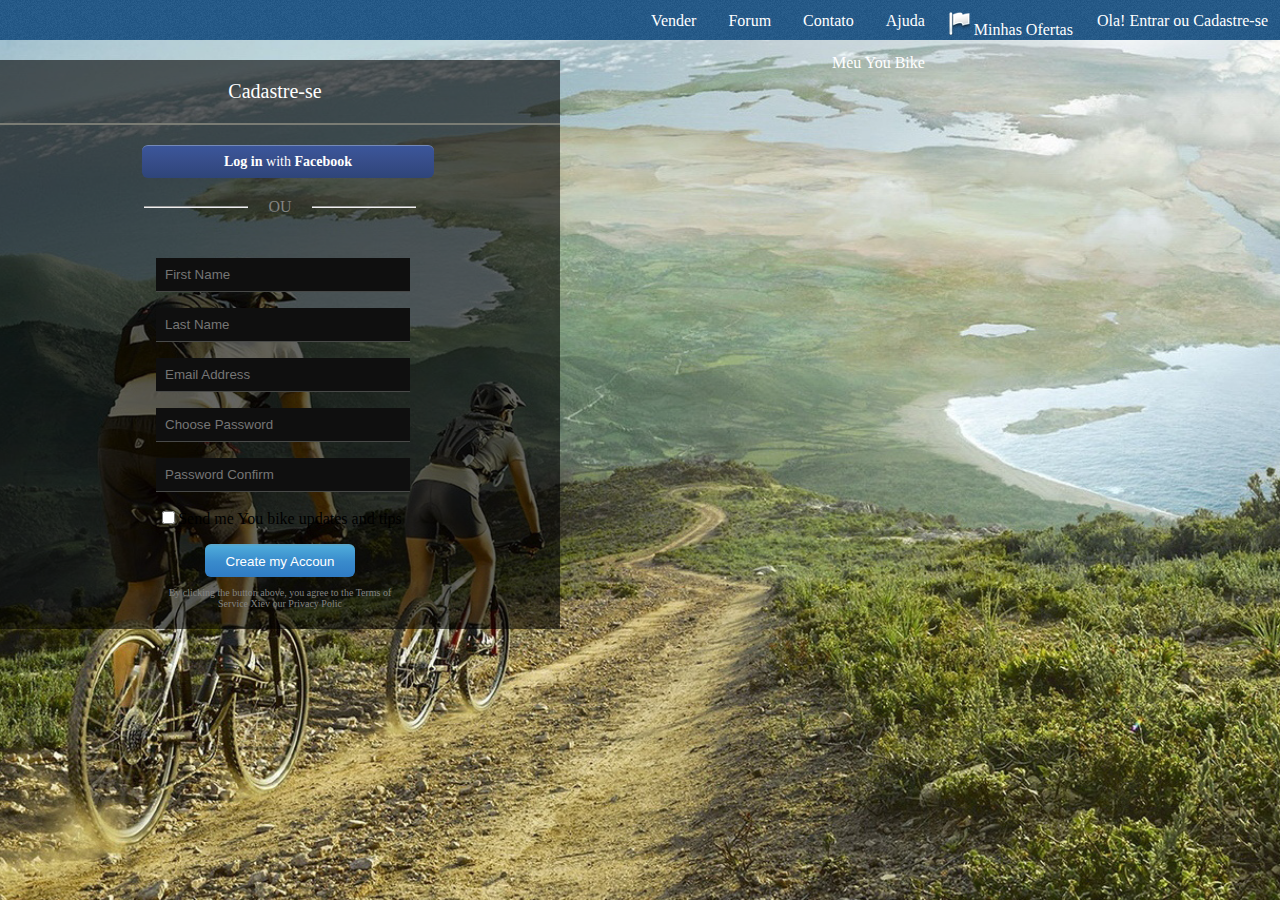
==== homework5/index.html @ c9687ea3 "initial commit" ====
<!DOCTYPE html>
<html lang="en">

<head>
    <meta charset="UTF-8">
    <meta name="viewport" content="width=device-width, initial-scale=1.0">
    <meta http-equiv="X-UA-Compatible" content="ie=edge">
    <title>Cadastre</title>
</head>
<link rel="stylesheet" href="css/normalize.css">
<link rel="stylesheet" href="css/style.css">

<body>
    <!-- heade -->
    <header>
        <nav class="navi">
            <ul class="buttons2">
                <li><a href="#">Ola! Entrar ou Cadastre-se</a></li>
                <li class="fleg">
                    <a href="#"><img src="image/fleg.png" alt=""> Minhas Ofertas</a>
                </li>
            </ul>
            <ul class="buttons">
                <li><a href="#"> Ajuda </a></li>
                <li><a href="#">Contato   </a></li>
                <li><a href="#"> Forum </a></li>
                <li><a href="#">Vender </a></li>
                <li><a href="#">Meu You Bike</a></li>
            </ul>
        </nav>
    </header>
    <!-- header -->
    <!-- block -->
    <div clas="centerblock">
        <div class="block">
            <p class="blockname">Cadastre-se</p>
            <form action="">
                <div class="facebook">
                    <a href="https://www.facebook.com/alain.tsyparska "><span>Log in</span> with <span> Facebook</span></a>
                </div>
                <fieldset>
                    <legend>OU</legend>
                    <p><input type="text" class="text" placeholder="First Name"></p>
                    <p><input type="text" class="text" placeholder="Last Name"></p>
                    <p><input type="text" class="text" placeholder="Email Address"></p>
                    <p><input type="text" class="text" placeholder="Choose Password"></p>
                    <p><input type="text" class="text" placeholder="Password Confirm"></p>
                    <p><input type="checkbox" class="checkbox"><label for="checkbox">Send me You bike updates and tips</label></p>
                    <button type="button" name="button" class="button">Create my Accoun</button>
                    <p class="text1"> By clicking the button above, you agree to the Terms of Service Xiev our Privacy Polic</p>
                    <!-- <p class="text1">Xiev our Privacy Policy</p> -->
                </fieldset>
            </form>
        </div>
    </div>
</body>
---- homework5/css/style.css ----
body {
    margin: 0;
    padding: 0;
    background: url(../image/backphoto.png) no-repeat center center fixed;
    background-size: 100%;
}

header {
    margin: 0;
    padding: 0;
    height: 40px;
    background-color: #074c89;
    background-image: url([data-uri]);
}

.navi {
    width: 750px;
    display: block;
    float: right;
}

.navi ul {
    list-style-type: none;
    margin: 0;
    padding: 0;
}

.navi li {
    float: right;
}


/*.buttons {
    width: 387px;
}

.buttons2 {
    width: 372px;
    clear: both;
}*/

.buttons li a {
    display: block;
    color: white;
    text-align: center;
    padding: 12px;
    padding-left: 20px;
    text-decoration: none;
}

.buttons2 li a {
    display: block;
    color: white;
    text-align: center;
    padding: 12px;
    text-decoration: none;
}


/*.fleg:before {
    vertical-align: middle;
    display: list-item;
    width: 21px;
    height: 23px;
}*/

a:hover, a:active {
    color: #4eabda;
}


/*block*/

.centerblock {
    width: 100%;
    height: 100%;
    position: fixed;
    top: 0;
    left: 0;
    display: flex;
    align-items: center;
    justify-content: center;
    overflow: auto;
}

.block {
    width: 560px;
    background-color: rgba(0, 0, 0, 0.6);
}

.blockname {
    text-align: center;
    padding: 20px;
    color: #ffffff;
    font-size: 20px;
    border-bottom: 2px solid #7a7c74;
}


/*facebook*/

.facebook {
    width: 276px;
    border-top: 1px solid#758ab7;
    display: inline-block;
    padding: 8px;
    text-decoration: none;
    background-color: #354b87;
    font-size: 14px;
    border-radius: 6px;
    text-align: center;
    background: linear-gradient(#3b569b, #374d89, #2e4579);
}

.facebook a {
    color: #ffffff;
    text-decoration: none;
    font-size: 14px;
}

span {
    font-weight: bold;
}


/*form*/

form {
    width: 276px;
    margin: 0 auto;
}

fieldset {
    border-left: none;
    border-right: none;
    border-bottom: none;
    text-align: center;
}

legend {
    padding: 20px;
    color: #838482;
    border-color: #838482;
}

.text {
    border: none;
    border-bottom: 1px solid #484948;
    width: 95%;
    padding-left: 20px;
    padding: 9px;
    background: #0f0f0f;
}

.text:focus, .text :hover {
    border: 1px solid #1e4b76;
    background: #1b5288;
    box-shadow: 8px 8px 8px 8px rgba(0, 0, 255);
}

.checkbox {
    color: #7a7c74;
}

.button {
    width: 150px;
    border: none;
    color: #ffffff;
    border-top: 2px solid #59a6ca;
    border-radius: 6px;
    background: linear-gradient( #4eabda, #398bcc, #2f7bc4);
    padding: 8px;
}

.text1 {
    color: #838482;
    font-size: 10px;
}

font-size: 10px;

}
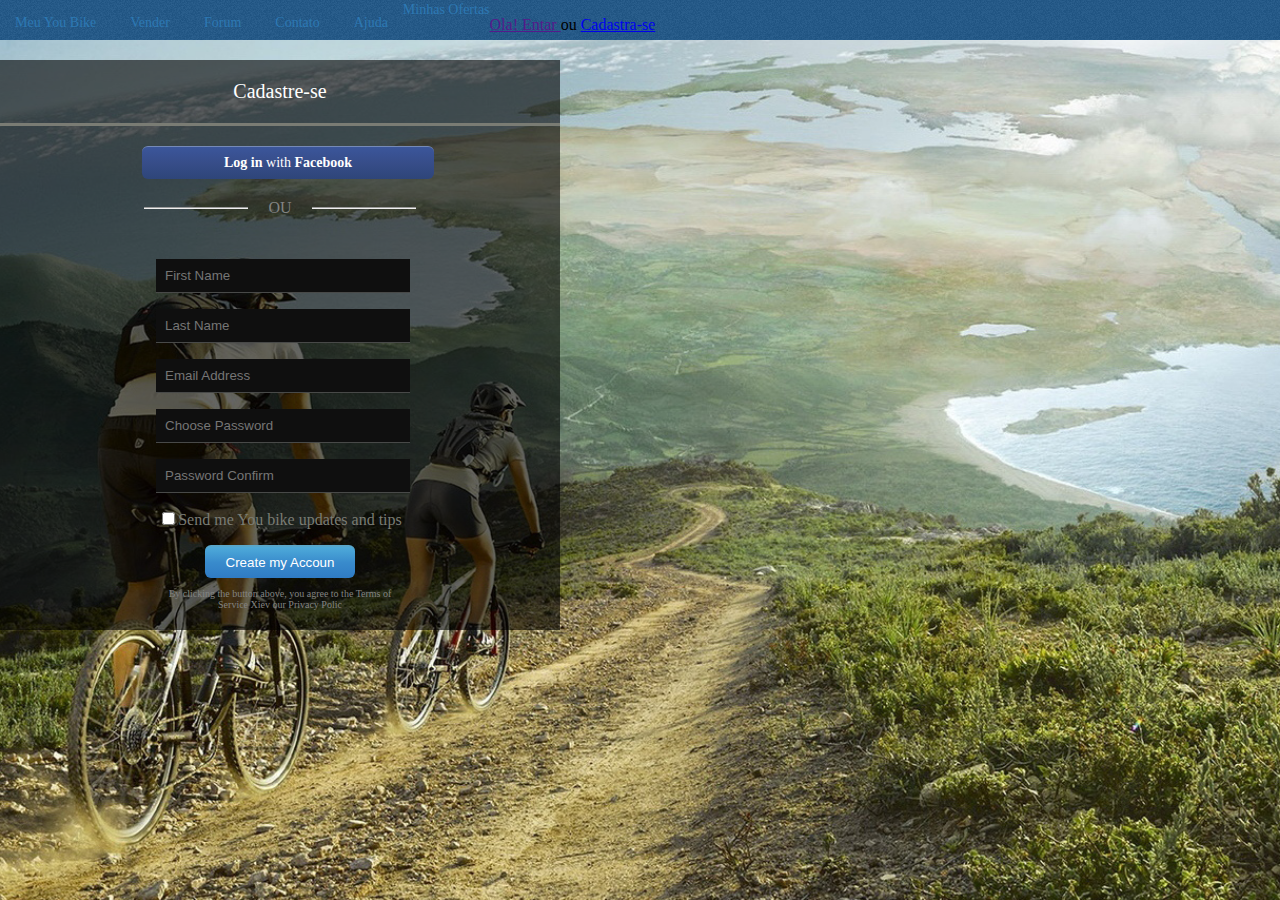
==== commit 9c02eb4d: "initial commit" ====
--- a/homework5/index.html
+++ b/homework5/index.html
@@ -13,21 +13,23 @@
 <body>
     <!-- heade -->
     <header>
-        <nav class="navi">
-            <ul class="buttons2">
-                <li><a href="#">Ola! Entrar ou Cadastre-se</a></li>
-                <li class="fleg">
-                    <a href="#"><img src="image/fleg.png" alt=""> Minhas Ofertas</a>
-                </li>
-            </ul>
-            <ul class="buttons">
-                <li><a href="#"> Ajuda </a></li>
-                <li><a href="#">Contato   </a></li>
-                <li><a href="#"> Forum </a></li>
-                <li><a href="#">Vender </a></li>
-                <li><a href="#">Meu You Bike</a></li>
-            </ul>
-        </nav>
+        <ul class="buttons">
+            <li><a href="#">Meu You Bike</a></li>
+            <li><a href="#">Vender </a></li>
+            <li><a href="#"> Forum </a></li>
+            <li><a href="#">Contato   </a></li>
+            <li><a href="#"> Ajuda </a></li>
+        </ul>
+        <div class=buttons1>
+            <a href="#">Minhas Ofertas</a>
+            <!-- <img src="image/fleg.png" alt="1"> -->
+        </div>
+        <div class="buttons2">
+            <a href="">
+                <p>Ola! <a href=""> Entar </a> ou <a href="#">Cadastra-se</a></p>
+            </a>
+        </div>
+
     </header>
     <!-- header -->
     <!-- block -->
@@ -45,10 +47,9 @@
                     <p><input type="text" class="text" placeholder="Email Address"></p>
                     <p><input type="text" class="text" placeholder="Choose Password"></p>
                     <p><input type="text" class="text" placeholder="Password Confirm"></p>
-                    <p><input type="checkbox" class="checkbox"><label for="checkbox">Send me You bike updates and tips</label></p>
+                    <p><input type="checkbox" class="checkbox"><label>Send me You bike updates and tips</label></p>
                     <button type="button" name="button" class="button">Create my Accoun</button>
                     <p class="text1"> By clicking the button above, you agree to the Terms of Service Xiev our Privacy Polic</p>
-                    <!-- <p class="text1">Xiev our Privacy Policy</p> -->
                 </fieldset>
             </form>
         </div>
--- a/homework5/css/style.css
+++ b/homework5/css/style.css
@@ -9,63 +9,72 @@
     margin: 0;
     padding: 0;
     height: 40px;
+    display: flex;
     background-color: #074c89;
     background-image: url([data-uri]);
 }
 
-.navi {
-    width: 750px;
-    display: block;
-    float: right;
-}
 
-.navi ul {
-    list-style-type: none;
+/*headerleft*/
+
+.buttons {
     margin: 0;
     padding: 0;
 }
 
-.navi li {
-    float: right;
+.buttons li {
+    display: inline-flex;
+    padding: 15px;
 }
 
-
-/*.buttons {
-    width: 387px;
+.buttons a {
+    text-decoration: none;
+    font-size: 14px;
+    color: #2d79b4;
 }
 
-.buttons2 {
-    width: 372px;
-    clear: both;
-}*/
-
-.buttons li a {
+.button li a {
     display: block;
-    color: white;
-    text-align: center;
-    padding: 12px;
-    padding-left: 20px;
-    text-decoration: none;
 }
 
-.buttons2 li a {
-    display: block;
-    color: white;
-    text-align: center;
-    padding: 12px;
+.button li a :hover .button li a :active {
+    border: 1px solid #ffffff;
+    background: #4eabda;
+    color: #ffffff;
+    box-shadow: 8px 8px 8px 8px rgba(0, 0, 255);
+}
+
+..buttons2 a li {
     text-decoration: none;
 }
 
 
-/*.fleg:before {
-    vertical-align: middle;
-    display: list-item;
-    width: 21px;
-    height: 23px;
+/*headerright*/
+
+.buttons1 {
+    margin: 0;
+    padding: 0;
+}
+
+.buttons1 li {
+    display: inline-flex;
+    padding: 30px;
+}
+
+.buttons1 a {
+    text-decoration: none;
+    color: #2d79b4;
+    font-size: 14px;
+}
+
+
+/*img {
+    vertical-align: text-top;
+    margin: 5px;
 }*/
 
-a:hover, a:active {
-    color: #4eabda;
+.buttons1 li a {
+    display: block;
 }
 
 
@@ -93,7 +102,7 @@
     padding: 20px;
     color: #ffffff;
     font-size: 20px;
-    border-bottom: 2px solid #7a7c74;
+    border-bottom: 3px solid #7a7c74;
 }
 
 
@@ -158,7 +167,7 @@
     box-shadow: 8px 8px 8px 8px rgba(0, 0, 255);
 }
 
-.checkbox {
+label {
     color: #7a7c74;
 }
 
@@ -176,7 +185,3 @@
     color: #838482;
     font-size: 10px;
 }
-
-font-size: 10px;
-
-}
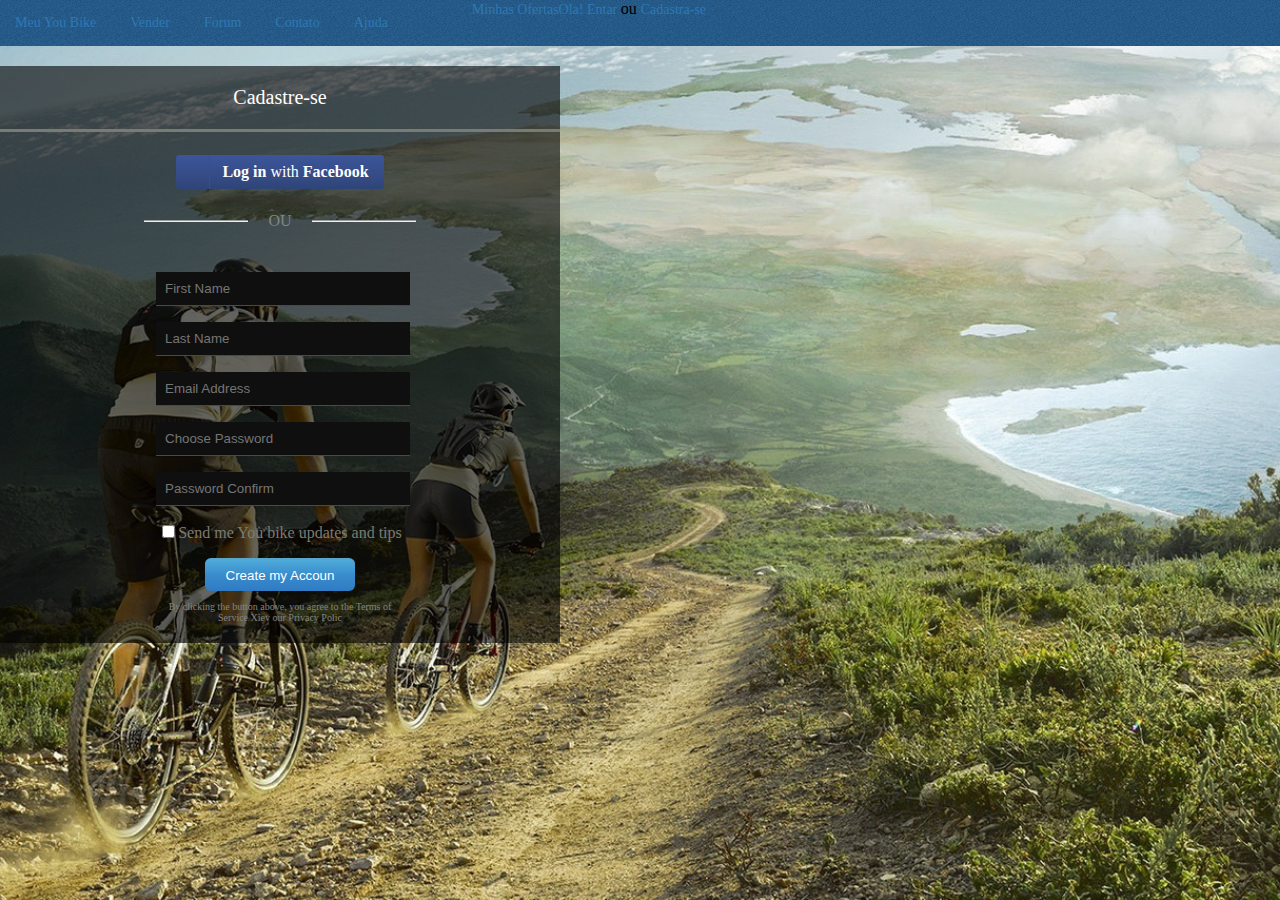
==== commit 626f7756: "initial commit" ====
--- a/homework5/index.html
+++ b/homework5/index.html
@@ -7,6 +7,7 @@
     <meta http-equiv="X-UA-Compatible" content="ie=edge">
     <title>Cadastre</title>
 </head>
+<link rel="stylesheet" href="css/font-awesome.min.css">
 <link rel="stylesheet" href="css/normalize.css">
 <link rel="stylesheet" href="css/style.css">
 
@@ -21,15 +22,12 @@
             <li><a href="#"> Ajuda </a></li>
         </ul>
         <div class=buttons1>
-            <a href="#">Minhas Ofertas</a>
-            <!-- <img src="image/fleg.png" alt="1"> -->
+            <a href="#"><i class="fa fa-flag fa-2x pull-left"></i>Minhas Ofertas </a>
         </div>
         <div class="buttons2">
-            <a href="">
-                <p>Ola! <a href=""> Entar </a> ou <a href="#">Cadastra-se</a></p>
+            <a href="#">Ola! <a href=""> Entar </a> ou <a href="#">Cadastra-se</a>
             </a>
         </div>
-
     </header>
     <!-- header -->
     <!-- block -->
@@ -37,8 +35,8 @@
         <div class="block">
             <p class="blockname">Cadastre-se</p>
             <form action="">
-                <div class="facebook">
-                    <a href="https://www.facebook.com/alain.tsyparska "><span>Log in</span> with <span> Facebook</span></a>
+                <div class="face">
+                    <a href="https://www.facebook.com/alain.tsyparska"><i class="fa fa-facebook" aria-hidden="true" class="fa fa-angle-right" aria-hidden="true"><span>Log in</span> with <span> Facebook</span></i></a>
                 </div>
                 <fieldset>
                     <legend>OU</legend>
--- a/homework5/css/style.css
+++ b/homework5/css/style.css
@@ -8,7 +8,6 @@
 header {
     margin: 0;
     padding: 0;
-    height: 40px;
     display: flex;
     background-color: #074c89;
     background-image: url([data-uri]);
@@ -67,13 +66,30 @@
     font-size: 14px;
 }
 
-
-/*img {
-    vertical-align: text-top;
-    margin: 5px;
-}*/
-
-.buttons1 li a {
+.buttons2 li a {
+    display: block;
+}
+
+
+/*headerlefy*/
+
+.buttons2 {
+    margin: 0;
+    padding: 0;
+}
+
+.buttons2 li {
+    display: inline-flex;
+    padding: 30px;
+}
+
+.buttons2 a {
+    text-decoration: none;
+    color: #2d79b4;
+    font-size: 14px;
+}
+
+.buttons2 li a {
     display: block;
 }
 
@@ -106,29 +122,67 @@
 }
 
 
-/*facebook*/
-
-.facebook {
-    width: 276px;
-    border-top: 1px solid#758ab7;
-    display: inline-block;
-    padding: 8px;
-    text-decoration: none;
-    background-color: #354b87;
-    font-size: 14px;
-    border-radius: 6px;
+/* Facebook */
+
+.face {
     text-align: center;
-    background: linear-gradient(#3b569b, #374d89, #2e4579);
-}
-
-.facebook a {
-    color: #ffffff;
-    text-decoration: none;
-    font-size: 14px;
 }
 
 span {
     font-weight: bold;
+}
+
+.fa {
+    box-sizing: border-box;
+    position: relative;
+    /* width: 13em;  - apply for fixed size */
+    margin: 0.2em;
+    padding: 0 15px 0 46px;
+    border: none;
+    text-align: left;
+    line-height: 34px;
+    white-space: nowrap;
+    border-radius: 0.2em;
+    font-size: 16px;
+    color: #FFF;
+}
+
+.fa:before {
+    content: "";
+    box-sizing: border-box;
+    position: absolute;
+    top: 0;
+    left: 0;
+    width: 34px;
+    height: 100%;
+}
+
+.fa:focus {
+    outline: none;
+}
+
+.fa:active {
+    box-shadow: inset 0 0 0 32px rgba(0, 0, 0, 0.1);
+}
+
+.fa-facebook {
+    background-color: #4C69BA;
+    background-image: linear-gradient(#3b569b, #374d89, #2e4579);
+    text-shadow: 0 -1px 0 #354C8C;
+}
+
+.fa-facebook:before {
+    border-right: #364e92 1px solid;
+    background: url('https://s3-us-west-2.amazonaws.com/s.cdpn.io/14082/icon_facebook.png') 6px 6px no-repeat;
+}
+
+.fa-angle-right:after {
+    color: #ffffff;
+}
+
+.fa-facebook:hover, .fa-facebook:focus {
+    background-color: #5B7BD5;
+    background-image: linear-gradient(#5B7BD5, #4864B1);
 }
 
 
@@ -181,7 +235,24 @@
     padding: 8px;
 }
 
+.button:hover, .button:focus {
+    background-color: #5B7BD5;
+    background-image: linear-gradient(#5B7BD5, #4864B1);
+}
+
 .text1 {
     color: #838482;
     font-size: 10px;
 }
+
+r-gradient(#5B7BD5, #4864B1);
+
+}
+.text1 {
+    color: #838482;
+    font-size: 10px;
+}
+
+}
+
+}
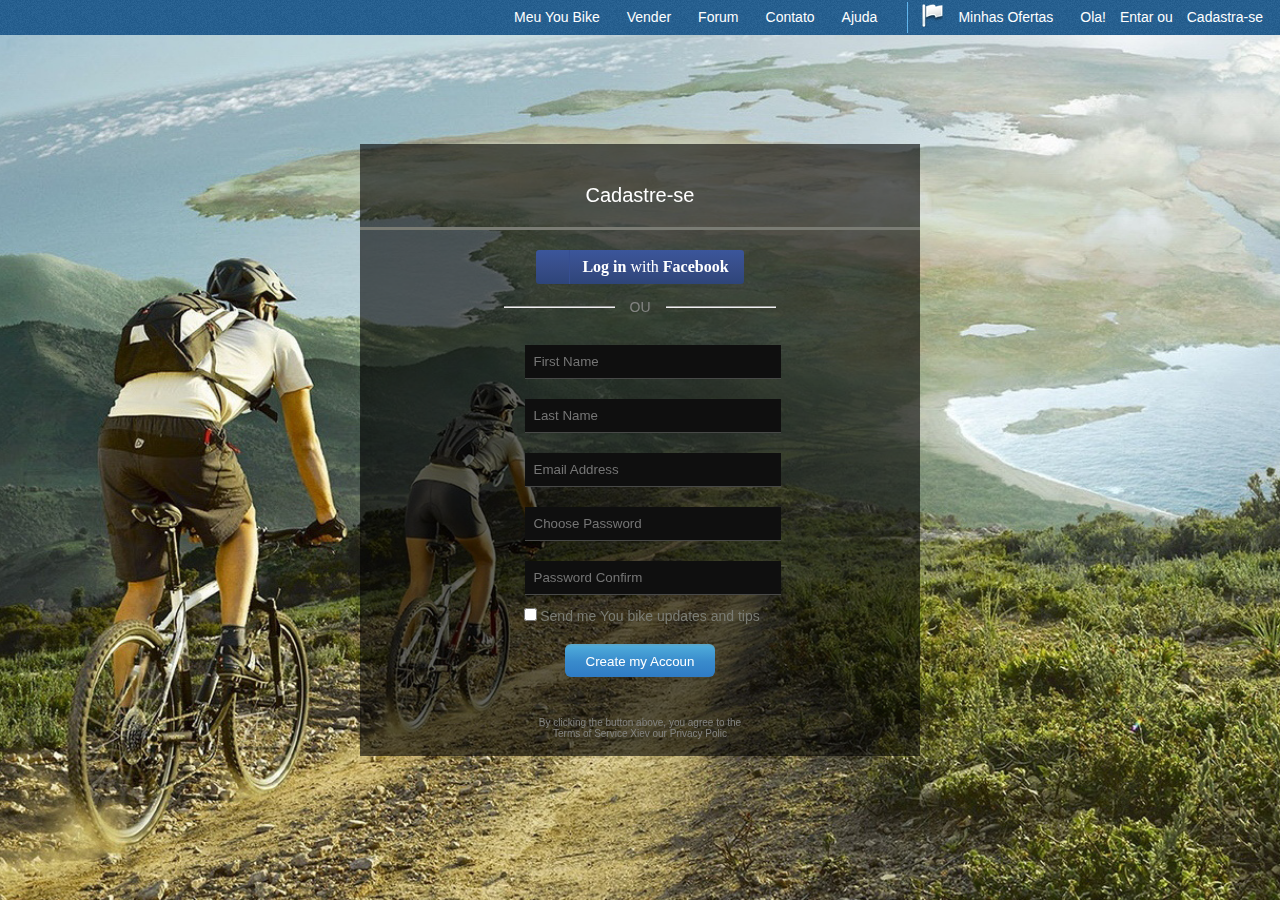
==== commit 1fcd5364: "new commit" ====
--- a/homework5/index.html
+++ b/homework5/index.html
@@ -14,24 +14,24 @@
 <body>
     <!-- heade -->
     <header>
-        <ul class="buttons">
+        <div class="rightmenu1">
+            Ola! <a href=""> Entar </a> ou <a href="#">Cadastra-se</a>
+            </a>
+        </div>
+        <div class="rightmenu2">
+            <a href="#"><img src="image/fleg.png" alt="">Minhas Ofertas </a>
+        </div>
+        <ul class="sitemenu">
             <li><a href="#">Meu You Bike</a></li>
             <li><a href="#">Vender </a></li>
             <li><a href="#"> Forum </a></li>
             <li><a href="#">Contato   </a></li>
             <li><a href="#"> Ajuda </a></li>
         </ul>
-        <div class=buttons1>
-            <a href="#"><i class="fa fa-flag fa-2x pull-left"></i>Minhas Ofertas </a>
-        </div>
-        <div class="buttons2">
-            <a href="#">Ola! <a href=""> Entar </a> ou <a href="#">Cadastra-se</a>
-            </a>
-        </div>
     </header>
     <!-- header -->
     <!-- block -->
-    <div clas="centerblock">
+    <div class="registrationmenu">
         <div class="block">
             <p class="blockname">Cadastre-se</p>
             <form action="">
@@ -40,12 +40,12 @@
                 </div>
                 <fieldset>
                     <legend>OU</legend>
-                    <p><input type="text" class="text" placeholder="First Name"></p>
-                    <p><input type="text" class="text" placeholder="Last Name"></p>
-                    <p><input type="text" class="text" placeholder="Email Address"></p>
-                    <p><input type="text" class="text" placeholder="Choose Password"></p>
-                    <p><input type="text" class="text" placeholder="Password Confirm"></p>
-                    <p><input type="checkbox" class="checkbox"><label>Send me You bike updates and tips</label></p>
+                    <input type="text" class="text" placeholder="First Name">
+                    <input type="text" class="text" placeholder="Last Name">
+                    <input type="text" class="text" placeholder="Email Address">
+                    <input type="text" class="text" placeholder="Choose Password">
+                    <input type="text" class="text" placeholder="Password Confirm">
+                    <input type="checkbox" class="checkbox"><label>Send me You bike updates and tips</label>
                     <button type="button" name="button" class="button">Create my Accoun</button>
                     <p class="text1"> By clicking the button above, you agree to the Terms of Service Xiev our Privacy Polic</p>
                 </fieldset>
--- a/homework5/css/style.css
+++ b/homework5/css/style.css
@@ -1,102 +1,123 @@
+@font-face {
+    font-family: HelveticaNeue;
+    src: url(../font/HelveticaNeue.ttf);
+}
+
 body {
     margin: 0;
     padding: 0;
+    background-size: cover;
+    font-size: 14px;
+    font-family: Helvetica Neue, arial, sans-serif;
+    display: flex;
     background: url(../image/backphoto.png) no-repeat center center fixed;
     background-size: 100%;
+    flex-direction: column;
 }
 
 header {
-    margin: 0;
-    padding: 0;
-    display: flex;
-    background-color: #074c89;
+    display: inline-block;
+    position: relative;
+    width: 100%;
+    background-color: #085494;
+    font-size: 0;
     background-image: url([data-uri]);
 }
 
 
 /*headerleft*/
 
-.buttons {
-    margin: 0;
-    padding: 0;
-}
-
-.buttons li {
-    display: inline-flex;
-    padding: 15px;
-}
-
-.buttons a {
+.rightmenu1, .rightmenu2 {
+    display: inline-block;
+    list-style: none;
+    font-size: 14px;
+    color: #fff;
+    padding: 0 17px 0 10px;
+}
+
+.sitemenu li {
+    display: inline-block;
+    list-style: none;
+    font-size: 14px;
+    color: #fff;
+}
+
+.sitemenu li {
+    padding: 0 17px 0 10px;
+}
+
+.rightmenu1, .rightmenu2, .sitemenu {
+    float: right;
+    position: relative;
+}
+
+.rightmenu1 a, .rightmenu2 a, .sitemenu a {
+    display: inline-block;
     text-decoration: none;
-    font-size: 14px;
-    color: #2d79b4;
-}
-
-.button li a {
-    display: block;
-}
-
-.button li a :hover .button li a :active {
-    border: 1px solid #ffffff;
-    background: #4eabda;
-    color: #ffffff;
-    box-shadow: 8px 8px 8px 8px rgba(0, 0, 255);
-}
-
-..buttons2 a li {
-    text-decoration: none;
-}
-
-
-/*headerright*/
-
-.buttons1 {
-    margin: 0;
-    padding: 0;
-}
-
-.buttons1 li {
-    display: inline-flex;
-    padding: 30px;
-}
-
-.buttons1 a {
-    text-decoration: none;
-    color: #2d79b4;
-    font-size: 14px;
-}
-
-.buttons2 li a {
-    display: block;
-}
-
-
-/*headerlefy*/
-
-.buttons2 {
-    margin: 0;
-    padding: 0;
-}
-
-.buttons2 li {
-    display: inline-flex;
-    padding: 30px;
-}
-
-.buttons2 a {
-    text-decoration: none;
-    color: #2d79b4;
-    font-size: 14px;
-}
-
-.buttons2 li a {
-    display: block;
+    line-height: 35px;
+    color: #fff;
+}
+
+.rightmenu2 img {
+    padding-right: 15px;
+    float: left;
+    width: 21px;
+    height: 23px;
+    margin-top: 4px;
+}
+
+.rightmenu2 :hover {
+    background-image: linear-gradient(#51b1dc, #2e7ac4);
+    outline: 1px solid #4e9ed8;
+    height: 34px;
+}
+
+.rightmenu1 a:hover {
+    text-decoration: underline;
+}
+
+.rightmenu1>a {
+    margin-left: 10px;
+}
+
+.sitemenua {
+    padding: 0 10px 0 13px;
+    color: #60b5ed;
+}
+
+.sitemenua :hover {
+    background-color: #4eabda;
+    color: #fff;
+}
+
+.rightmenu2 :hover {
+    background: linear-gradient(#51b1dc, #2e7ac4);
+    outline: 1px solid #4e9ed8;
+    height: 34px;
+}
+
+.rightmenu2 a:hover {
+    text-decoration: underline;
+}
+
+.sitemenu {
+    position: relative;
+    margin-right: 18px;
+}
+
+.sitemenu:after {
+    content: "";
+    position: absolute;
+    height: 31px;
+    margin-top: 2px;
+    margin-left: 13px;
+    border-right: 1px solid #60b5ed;
 }
 
 
 /*block*/
 
-.centerblock {
+.registrationmenu {
     width: 100%;
     height: 100%;
     position: fixed;
@@ -110,6 +131,7 @@
 
 .block {
     width: 560px;
+    height: 612px;
     background-color: rgba(0, 0, 0, 0.6);
 }
 
@@ -135,8 +157,6 @@
 .fa {
     box-sizing: border-box;
     position: relative;
-    /* width: 13em;  - apply for fixed size */
-    margin: 0.2em;
     padding: 0 15px 0 46px;
     border: none;
     text-align: left;
@@ -201,7 +221,7 @@
 }
 
 legend {
-    padding: 20px;
+    padding: 15px;
     color: #838482;
     border-color: #838482;
 }
@@ -212,13 +232,14 @@
     width: 95%;
     padding-left: 20px;
     padding: 9px;
+    margin: 10px;
     background: #0f0f0f;
 }
 
 .text:focus, .text :hover {
     border: 1px solid #1e4b76;
     background: #1b5288;
-    box-shadow: 8px 8px 8px 8px rgba(0, 0, 255);
+    box-shadow: 2px 2px 2px 2px rgba(0, 0, 255, 0.5);
 }
 
 label {
@@ -233,6 +254,7 @@
     border-radius: 6px;
     background: linear-gradient( #4eabda, #398bcc, #2f7bc4);
     padding: 8px;
+    margin: 20px;
 }
 
 .button:hover, .button:focus {
@@ -243,16 +265,10 @@
 .text1 {
     color: #838482;
     font-size: 10px;
-}
-
-r-gradient(#5B7BD5, #4864B1);
-
-}
+    margin: 20px;
+}
+
 .text1 {
     color: #838482;
     font-size: 10px;
 }
-
-}
-
-}
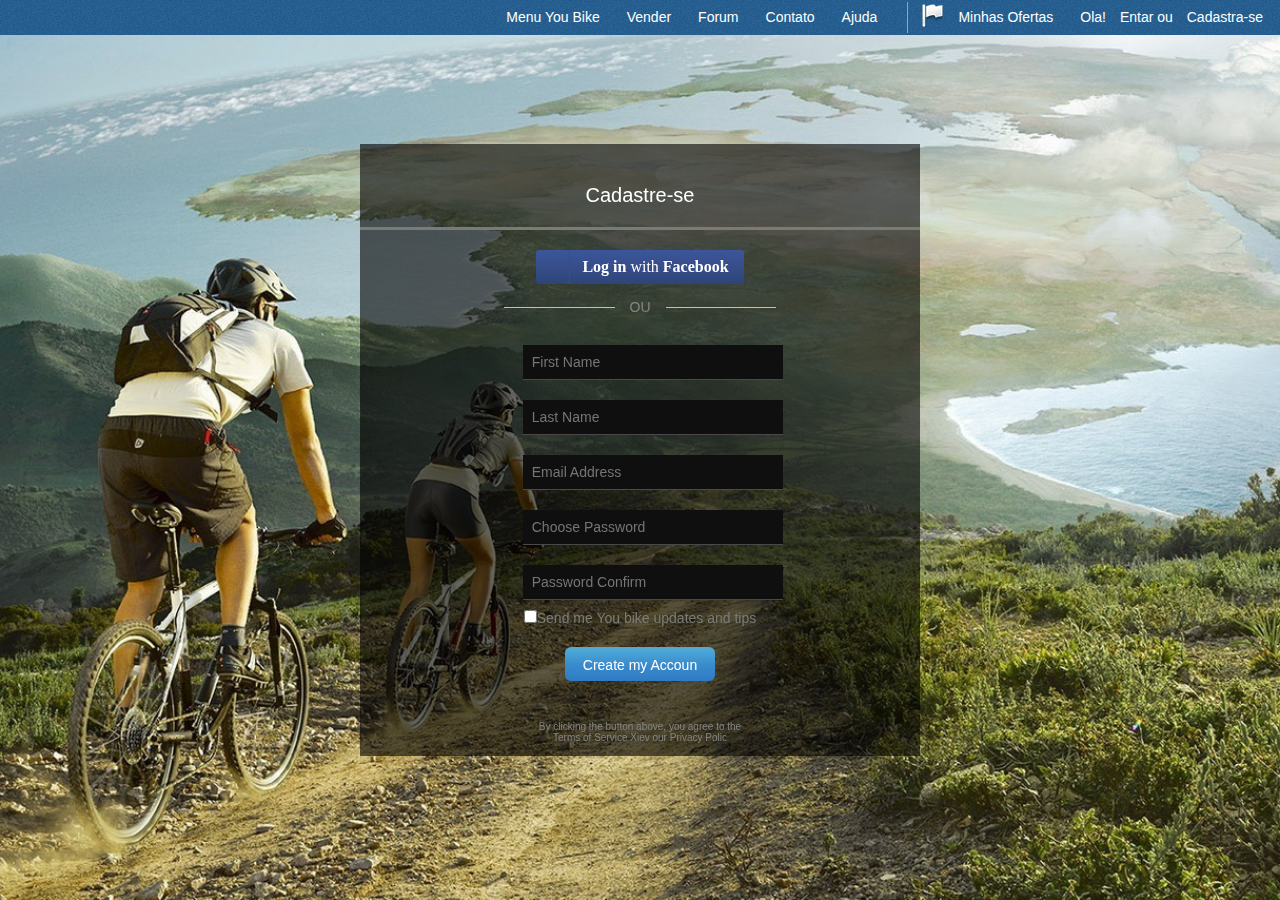
==== commit c4f7d227: "initial commit" ====
--- a/homework5/index.html
+++ b/homework5/index.html
@@ -7,6 +7,7 @@
     <meta http-equiv="X-UA-Compatible" content="ie=edge">
     <title>Cadastre</title>
 </head>
+<link rel="stylesheet" href="/css/font.css">
 <link rel="stylesheet" href="css/font-awesome.min.css">
 <link rel="stylesheet" href="css/normalize.css">
 <link rel="stylesheet" href="css/style.css">
@@ -14,20 +15,21 @@
 <body>
     <!-- heade -->
     <header>
-        <div class="rightmenu1">
-            Ola! <a href=""> Entar </a> ou <a href="#">Cadastra-se</a>
-            </a>
-        </div>
-        <div class="rightmenu2">
-            <a href="#"><img src="image/fleg.png" alt="">Minhas Ofertas </a>
-        </div>
-        <ul class="sitemenu">
-            <li><a href="#">Meu You Bike</a></li>
-            <li><a href="#">Vender </a></li>
-            <li><a href="#"> Forum </a></li>
-            <li><a href="#">Contato   </a></li>
-            <li><a href="#"> Ajuda </a></li>
-        </ul>
+        <nav>
+            <div class="rightmenu1">
+                Ola! <a href=""> Entar </a> ou <a href="#">Cadastra-se</a>
+            </div>
+            <div class="rightmenu2">
+                <a href="#"><img src="image/fleg.png" alt="">Minhas Ofertas </a>
+            </div>
+            <ul class="sitemenu">
+                <li><a href="#">Menu You Bike</a></li>
+                <li><a href="#">Vender </a></li>
+                <li><a href="#"> Forum </a></li>
+                <li><a href="#">Contato   </a></li>
+                <li><a href="#"> Ajuda </a></li>
+            </ul>
+        </nav>
     </header>
     <!-- header -->
     <!-- block -->
@@ -36,7 +38,7 @@
             <p class="blockname">Cadastre-se</p>
             <form action="">
                 <div class="face">
-                    <a href="https://www.facebook.com/alain.tsyparska"><i class="fa fa-facebook" aria-hidden="true" class="fa fa-angle-right" aria-hidden="true"><span>Log in</span> with <span> Facebook</span></i></a>
+                    <a href="https://www.facebook.com/alain.tsyparska"><i class="fa fa-facebook" aria-hidden="true" class="fa fa-angle-right"><span>Log in</span> with <span> Facebook</span></i></a>
                 </div>
                 <fieldset>
                     <legend>OU</legend>
@@ -45,7 +47,7 @@
                     <input type="text" class="text" placeholder="Email Address">
                     <input type="text" class="text" placeholder="Choose Password">
                     <input type="text" class="text" placeholder="Password Confirm">
-                    <input type="checkbox" class="checkbox"><label>Send me You bike updates and tips</label>
+                    <label><input type="checkbox" class="checkbox">Send me You bike updates and tips</label>
                     <button type="button" name="button" class="button">Create my Accoun</button>
                     <p class="text1"> By clicking the button above, you agree to the Terms of Service Xiev our Privacy Polic</p>
                 </fieldset>
--- a/homework5/css/style.css
+++ b/homework5/css/style.css
@@ -35,6 +35,11 @@
     padding: 0 17px 0 10px;
 }
 
+.sitemenu a:hover>ul>li>a:hover, .sitemenu>ul>li>a:active {
+    background-color: #ffff;
+    color: black;
+}
+
 .sitemenu li {
     display: inline-block;
     list-style: none;
@@ -66,7 +71,7 @@
     margin-top: 4px;
 }
 
-.rightmenu2 :hover {
+.rightmenu2 a:hover, .rightmenu2 a:active {
     background-image: linear-gradient(#51b1dc, #2e7ac4);
     outline: 1px solid #4e9ed8;
     height: 34px;
@@ -85,19 +90,9 @@
     color: #60b5ed;
 }
 
-.sitemenua :hover {
-    background-color: #4eabda;
-    color: #fff;
-}
-
-.rightmenu2 :hover {
-    background: linear-gradient(#51b1dc, #2e7ac4);
-    outline: 1px solid #4e9ed8;
-    height: 34px;
-}
-
-.rightmenu2 a:hover {
-    text-decoration: underline;
+.sitemenu a:hover, .sitemenu a:active {
+    background: #4eabd;
+    color: #ffffff;
 }
 
 .sitemenu {
